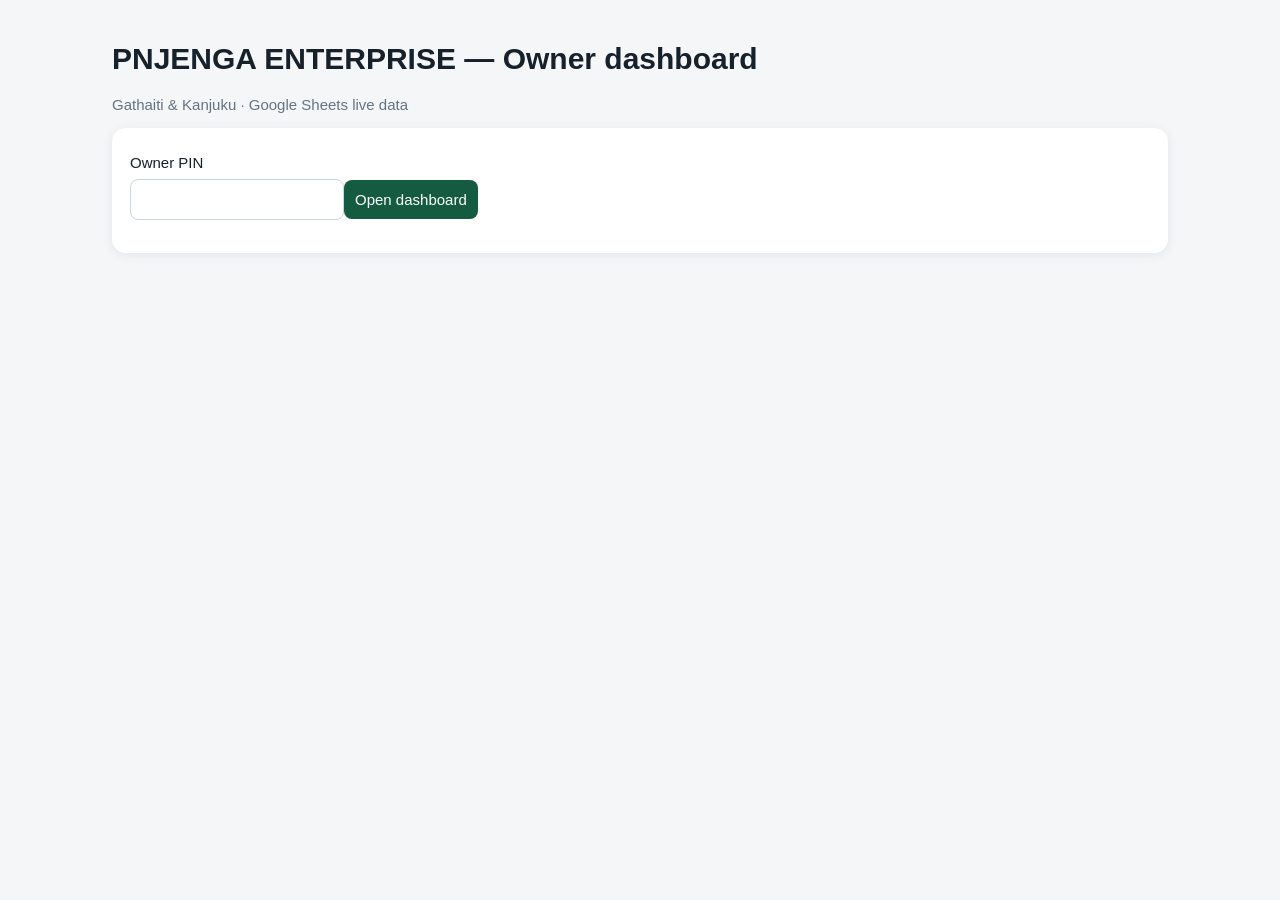
==== apps-script/Index.html @ 6c168f50 "Add Apps Script owner dashboard UI" ====
<!doctype html><html><head><base target="_top"><meta name="viewport" content="width=device-width,initial-scale=1"><style>
*{box-sizing:border-box}body{margin:0;background:#f4f6f8;color:#17212b;font:15px Arial,sans-serif}.wrap{max-width:1100px;margin:auto;padding:22px}.card{background:white;border-radius:14px;padding:18px;margin:14px 0;box-shadow:0 2px 12px #10203012}.grid{display:grid;grid-template-columns:repeat(auto-fit,minmax(180px,1fr));gap:12px}.metric{font-size:25px;font-weight:700;margin-top:8px}label{display:block;margin:8px 0}input,button{font:inherit;padding:11px;border:1px solid #cbd5df;border-radius:8px}button{background:#145b42;color:white;border:0;cursor:pointer}table{width:100%;border-collapse:collapse}td,th{text-align:left;padding:9px;border-bottom:1px solid #e5eaf0}th{background:#f7f9fa}.muted{color:#657482}.scroll{overflow:auto}a{color:#145b42}
</style></head><body><main class="wrap"><h1>PNJENGA ENTERPRISE — Owner dashboard</h1><p class="muted">Gathaiti & Kanjuku · Google Sheets live data</p><section class="card" id="login"><label>Owner PIN</label><input id="pin" type="password"><button onclick="load()">Open dashboard</button><p id="msg"></p></section><div id="dash" style="display:none"><section class="grid" id="metrics"></section><section class="card"><h2>Daily performance</h2><div class="scroll" id="days"></div></section><section class="card"><h2>Stock on hand & reorder alerts</h2><div class="scroll" id="stock"></div></section><section class="card"><h2>M-Pesa reconciliation</h2><div class="scroll" id="mpesa"></div></section><p class="muted" id="updated"></p><button onclick="load()">Refresh dashboard</button> <a href="?">Open data entry</a></div></main>
<script>
function call(fn,...args){return new Promise((ok,no)=>google.script.run.withSuccessHandler(ok).withFailureHandler(e=>no(e))[fn](...args))}
function money(n){return 'KES '+Number(n||0).toLocaleString('en-KE',{maximumFractionDigits:2})}
function table(headers,rows){return '<table><thead><tr>'+headers.map(x=>'<th>'+x+'</th>').join('')+'</tr></thead><tbody>'+rows.map(r=>'<tr>'+r.map(x=>'<td>'+x+'</td>').join('')+'</tr>').join('')+'</tbody></table>'}
function safe(x){return String(x??'').replace(/[&<>"]/g,c=>({'&':'&amp;','<':'&lt;','>':'&gt;','"':'&quot;'}[c]))}
async function load(){let pin=document.getElementById('pin').value;try{let d=await call('getData',pin),sum=d.recs.reduce((a,r)=>{for(let k of ['gSales','gGross','aSales','aGross','mComm','expenses'])a[k]+=Number(r[k]||0);return a},{gSales:0,gGross:0,aSales:0,aGross:0,mComm:0,expenses:0});document.getElementById('login').style.display='none';document.getElementById('dash').style.display='block';
let cards=[['Gas sales',sum.gSales],['Agrovet sales',sum.aSales],['Gross trading profit',sum.gGross+sum.aGross],['M-Pesa commission',sum.mComm],['Expenses',sum.expenses],['Net before other costs',sum.gGross+sum.aGross+sum.mComm-sum.expenses]];
document.getElementById('metrics').innerHTML=cards.map(c=>'<section class="card"><div class="muted">'+c[0]+'</div><div class="metric">'+money(c[1])+'</div></section>').join('');
document.getElementById('days').innerHTML=table(['Date','Business','Gas sales','Gas gross','Agrovet sales','Agrovet gross','M-Pesa commission','Expenses'],d.recs.sort((a,b)=>b.date.localeCompare(a.date)).map(r=>[safe(r.date),safe(r.business),money(r.gSales),money(r.gGross),money(r.aSales),money(r.aGross),money(r.mComm),money(r.expenses)]));
document.getElementById('stock').innerHTML=table(['Business','Category','Item','Received','Sold','Balance','Reorder level','Status'],d.stock.map(r=>[safe(r.business),safe(r.cat),safe(r.item),r.received,r.sold,r.balance,r.level??'—',r.level!=null&&r.balance<=r.level?'<b style="color:#b42318">REORDER</b>':'OK']));
document.getElementById('mpesa').innerHTML=table(['Date','Business','Deposits','Withdrawals','Commission','Variance'],d.mpesa.sort((a,b)=>b.date.localeCompare(a.date)).map(r=>[safe(r.date),safe(r.business),money(r.dep),money(r.wd),money(r.comm),'<b style="color:'+(Math.abs(r.variance)>.01?'#b42318':'#147d45')+'">'+money(r.variance)+'</b>']));
document.getElementById('updated').textContent='Updated '+new Date(d.updated).toLocaleString()}catch(e){document.getElementById('msg').textContent=e.message}}
</script></body></html>
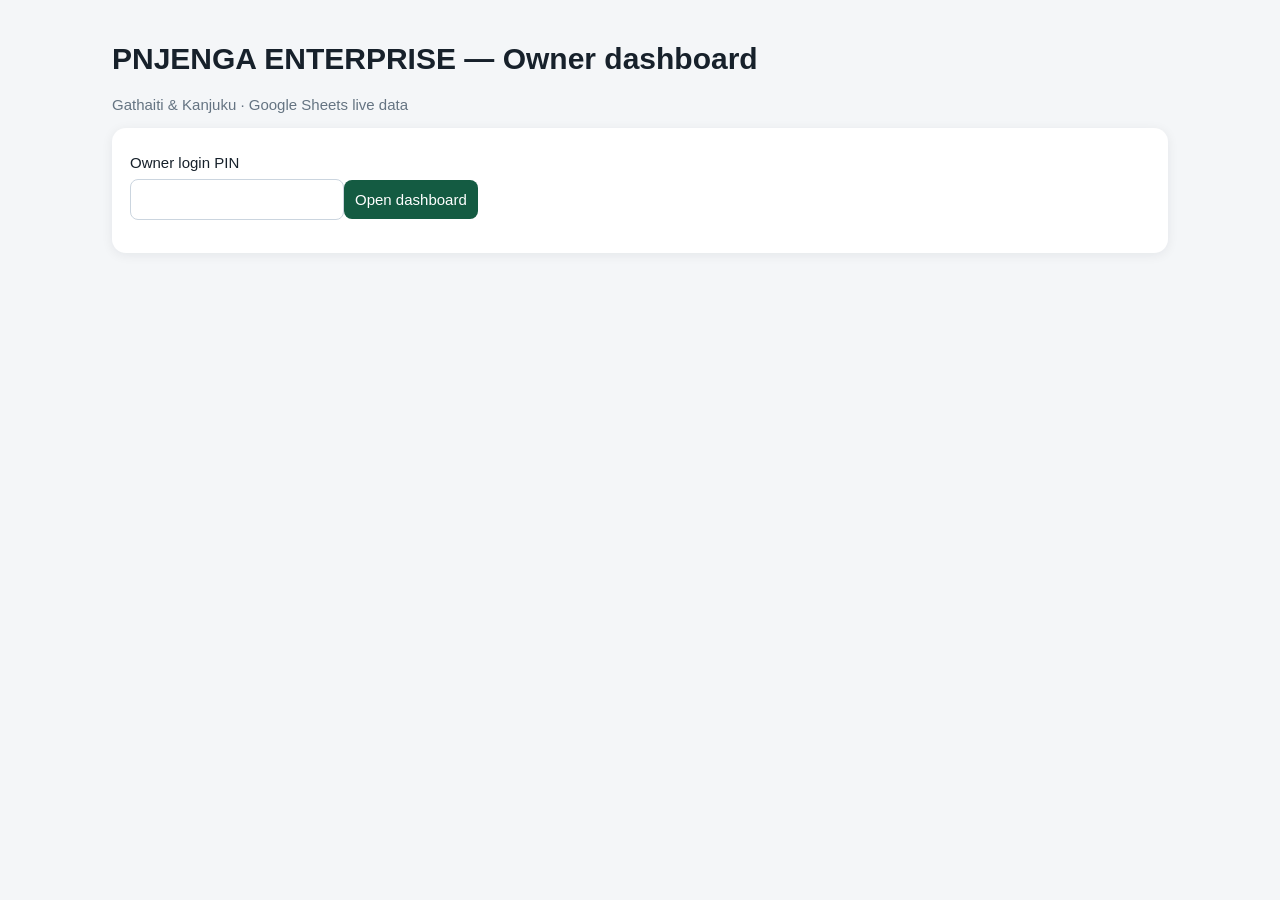
==== commit 451ca218: "Add dashboard login identity and logout control" ====
--- a/apps-script/Index.html
+++ b/apps-script/Index.html
@@ -1,12 +1,13 @@
 <!doctype html><html><head><base target="_top"><meta name="viewport" content="width=device-width,initial-scale=1"><style>
 *{box-sizing:border-box}body{margin:0;background:#f4f6f8;color:#17212b;font:15px Arial,sans-serif}.wrap{max-width:1100px;margin:auto;padding:22px}.card{background:white;border-radius:14px;padding:18px;margin:14px 0;box-shadow:0 2px 12px #10203012}.grid{display:grid;grid-template-columns:repeat(auto-fit,minmax(180px,1fr));gap:12px}.metric{font-size:25px;font-weight:700;margin-top:8px}label{display:block;margin:8px 0}input,button{font:inherit;padding:11px;border:1px solid #cbd5df;border-radius:8px}button{background:#145b42;color:white;border:0;cursor:pointer}table{width:100%;border-collapse:collapse}td,th{text-align:left;padding:9px;border-bottom:1px solid #e5eaf0}th{background:#f7f9fa}.muted{color:#657482}.scroll{overflow:auto}a{color:#145b42}
-</style></head><body><main class="wrap"><h1>PNJENGA ENTERPRISE — Owner dashboard</h1><p class="muted">Gathaiti & Kanjuku · Google Sheets live data</p><section class="card" id="login"><label>Owner PIN</label><input id="pin" type="password"><button onclick="load()">Open dashboard</button><p id="msg"></p></section><div id="dash" style="display:none"><section class="grid" id="metrics"></section><section class="card"><h2>Daily performance</h2><div class="scroll" id="days"></div></section><section class="card"><h2>Stock on hand & reorder alerts</h2><div class="scroll" id="stock"></div></section><section class="card"><h2>M-Pesa reconciliation</h2><div class="scroll" id="mpesa"></div></section><p class="muted" id="updated"></p><button onclick="load()">Refresh dashboard</button> <a href="?">Open data entry</a></div></main>
+</style></head><body><main class="wrap"><h1>PNJENGA ENTERPRISE — Owner dashboard</h1><p class="muted">Gathaiti & Kanjuku · Google Sheets live data</p><section class="card" id="login"><label>Owner login PIN</label><input id="pin" type="password"><button onclick="load()">Open dashboard</button><p id="msg"></p></section><div id="dash" style="display:none"><section class="card"><strong id="loginstatus">Logged in as: Owner</strong> <button onclick="logout()" style="float:right">Log out</button></section><section class="grid" id="metrics"></section><section class="card"><h2>Daily performance</h2><div class="scroll" id="days"></div></section><section class="card"><h2>Stock on hand & reorder alerts</h2><div class="scroll" id="stock"></div></section><section class="card"><h2>M-Pesa reconciliation</h2><div class="scroll" id="mpesa"></div></section><p class="muted" id="updated"></p><button onclick="load()">Refresh dashboard</button> <a href="?">Open data entry</a></div></main>
 <script>
 function call(fn,...args){return new Promise((ok,no)=>google.script.run.withSuccessHandler(ok).withFailureHandler(e=>no(e))[fn](...args))}
+function logout(){document.getElementById('pin').value='';document.getElementById('dash').style.display='none';document.getElementById('login').style.display='block';document.getElementById('msg').textContent=''}
 function money(n){return 'KES '+Number(n||0).toLocaleString('en-KE',{maximumFractionDigits:2})}
 function table(headers,rows){return '<table><thead><tr>'+headers.map(x=>'<th>'+x+'</th>').join('')+'</tr></thead><tbody>'+rows.map(r=>'<tr>'+r.map(x=>'<td>'+x+'</td>').join('')+'</tr>').join('')+'</tbody></table>'}
 function safe(x){return String(x??'').replace(/[&<>"]/g,c=>({'&':'&amp;','<':'&lt;','>':'&gt;','"':'&quot;'}[c]))}
-async function load(){let pin=document.getElementById('pin').value;try{let d=await call('getData',pin),sum=d.recs.reduce((a,r)=>{for(let k of ['gSales','gGross','aSales','aGross','mComm','expenses'])a[k]+=Number(r[k]||0);return a},{gSales:0,gGross:0,aSales:0,aGross:0,mComm:0,expenses:0});document.getElementById('login').style.display='none';document.getElementById('dash').style.display='block';
+async function load(){let pin=document.getElementById('pin').value;try{let d=await call('getData',pin),sum=d.recs.reduce((a,r)=>{for(let k of ['gSales','gGross','aSales','aGross','mComm','expenses'])a[k]+=Number(r[k]||0);return a},{gSales:0,gGross:0,aSales:0,aGross:0,mComm:0,expenses:0});document.getElementById('login').style.display='none';document.getElementById('dash').style.display='block';document.getElementById('loginstatus').textContent='Logged in as: Owner';
 let cards=[['Gas sales',sum.gSales],['Agrovet sales',sum.aSales],['Gross trading profit',sum.gGross+sum.aGross],['M-Pesa commission',sum.mComm],['Expenses',sum.expenses],['Net before other costs',sum.gGross+sum.aGross+sum.mComm-sum.expenses]];
 document.getElementById('metrics').innerHTML=cards.map(c=>'<section class="card"><div class="muted">'+c[0]+'</div><div class="metric">'+money(c[1])+'</div></section>').join('');
 document.getElementById('days').innerHTML=table(['Date','Business','Gas sales','Gas gross','Agrovet sales','Agrovet gross','M-Pesa commission','Expenses'],d.recs.sort((a,b)=>b.date.localeCompare(a.date)).map(r=>[safe(r.date),safe(r.business),money(r.gSales),money(r.gGross),money(r.aSales),money(r.aGross),money(r.mComm),money(r.expenses)]));
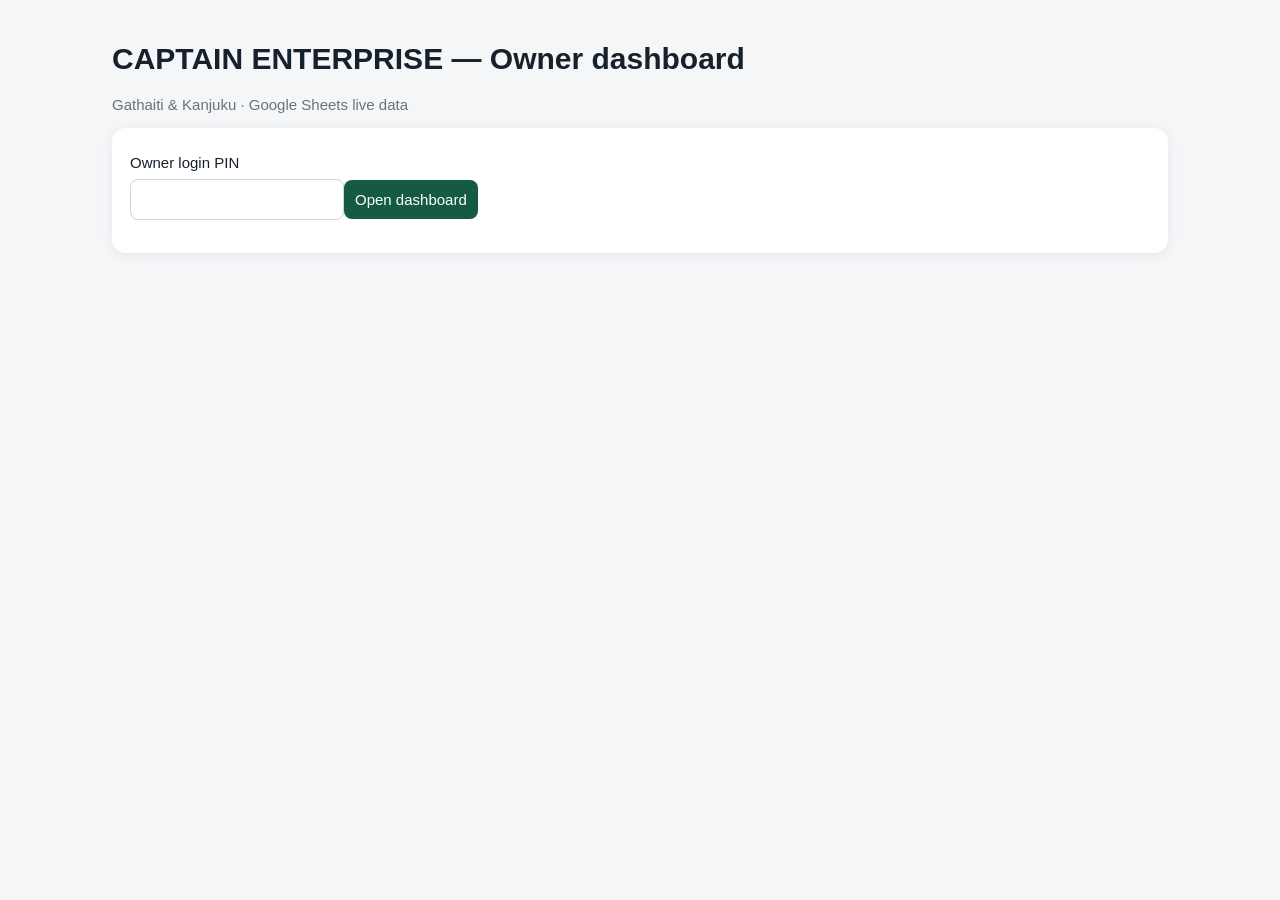
==== commit befdb62f: "Rename app branding to Captain Enterprise" ====
--- a/apps-script/Index.html
+++ b/apps-script/Index.html
@@ -1,6 +1,6 @@
 <!doctype html><html><head><base target="_top"><meta name="viewport" content="width=device-width,initial-scale=1"><style>
 *{box-sizing:border-box}body{margin:0;background:#f4f6f8;color:#17212b;font:15px Arial,sans-serif}.wrap{max-width:1100px;margin:auto;padding:22px}.card{background:white;border-radius:14px;padding:18px;margin:14px 0;box-shadow:0 2px 12px #10203012}.grid{display:grid;grid-template-columns:repeat(auto-fit,minmax(180px,1fr));gap:12px}.metric{font-size:25px;font-weight:700;margin-top:8px}label{display:block;margin:8px 0}input,button{font:inherit;padding:11px;border:1px solid #cbd5df;border-radius:8px}button{background:#145b42;color:white;border:0;cursor:pointer}table{width:100%;border-collapse:collapse}td,th{text-align:left;padding:9px;border-bottom:1px solid #e5eaf0}th{background:#f7f9fa}.muted{color:#657482}.scroll{overflow:auto}a{color:#145b42}
-</style></head><body><main class="wrap"><h1>PNJENGA ENTERPRISE — Owner dashboard</h1><p class="muted">Gathaiti & Kanjuku · Google Sheets live data</p><section class="card" id="login"><label>Owner login PIN</label><input id="pin" type="password"><button onclick="load()">Open dashboard</button><p id="msg"></p></section><div id="dash" style="display:none"><section class="card"><strong id="loginstatus">Logged in as: Owner</strong> <button onclick="logout()" style="float:right">Log out</button></section><section class="grid" id="metrics"></section><section class="card"><h2>Daily performance</h2><div class="scroll" id="days"></div></section><section class="card"><h2>Stock on hand & reorder alerts</h2><div class="scroll" id="stock"></div></section><section class="card"><h2>M-Pesa reconciliation</h2><div class="scroll" id="mpesa"></div></section><p class="muted" id="updated"></p><button onclick="load()">Refresh dashboard</button> <a href="?">Open data entry</a></div></main>
+</style></head><body><main class="wrap"><h1>CAPTAIN ENTERPRISE — Owner dashboard</h1><p class="muted">Gathaiti & Kanjuku · Google Sheets live data</p><section class="card" id="login"><label>Owner login PIN</label><input id="pin" type="password"><button onclick="load()">Open dashboard</button><p id="msg"></p></section><div id="dash" style="display:none"><section class="card"><strong id="loginstatus">Logged in as: Owner</strong> <button onclick="logout()" style="float:right">Log out</button></section><section class="grid" id="metrics"></section><section class="card"><h2>Daily performance</h2><div class="scroll" id="days"></div></section><section class="card"><h2>Stock on hand & reorder alerts</h2><div class="scroll" id="stock"></div></section><section class="card"><h2>M-Pesa reconciliation</h2><div class="scroll" id="mpesa"></div></section><p class="muted" id="updated"></p><button onclick="load()">Refresh dashboard</button> <a href="?">Open data entry</a></div></main>
 <script>
 function call(fn,...args){return new Promise((ok,no)=>google.script.run.withSuccessHandler(ok).withFailureHandler(e=>no(e))[fn](...args))}
 function logout(){document.getElementById('pin').value='';document.getElementById('dash').style.display='none';document.getElementById('login').style.display='block';document.getElementById('msg').textContent=''}
